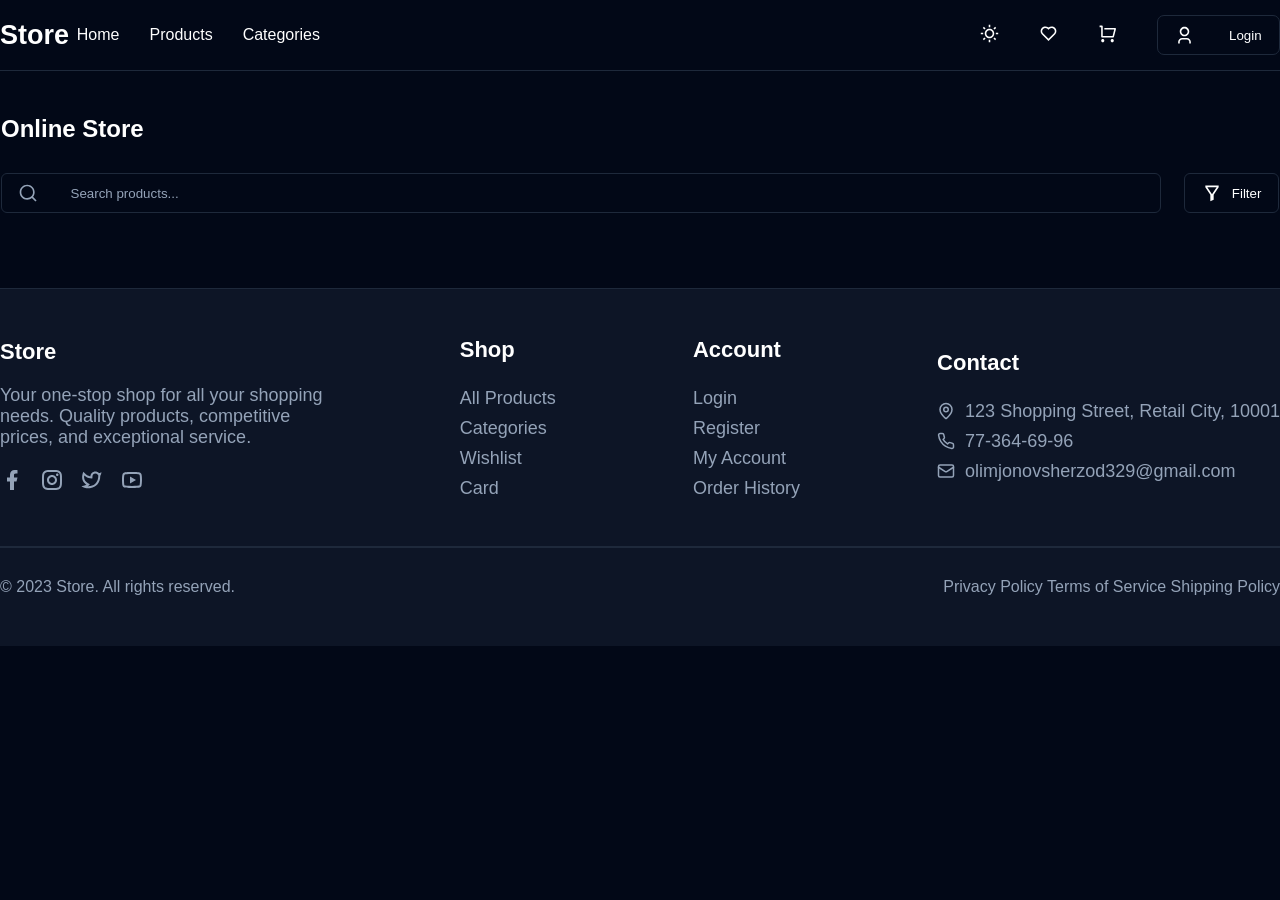
==== index.html @ c2e026a3 "link ulandi" ====
<!DOCTYPE html>
<html lang="en">

<head>
    <meta charset="UTF-8">
    <meta name="viewport" content="width=device-width, initial-scale=1.0">
    <title>Ecommerce Store</title>
    <link rel="stylesheet" href="./css/style.css">
</head>

<body>
    <nav class="navbar container">
        <div class="nav container">
            <div class="left-nav">
                <a href="./index.html" class="nav-logo">Store</a>

                <ul class="nav-menu">
                    <li class="nav-item"><a href="./index.html" class="nav-link">Home</a></li>
                    <li class="nav-item"><a href="./index.html" class="nav-link">Products</a></li>
                    <li class="nav-item"><a href="" class="nav-link">Categories</a></li>
                </ul>
            </div>

            <div class="right-nav">
                <button class="sun-btn"><svg xmlns="http://www.w3.org/2000/svg" width="19" height="19"
                        viewBox="0 0 24 24" fill="#fff">
                        <path
                            d="M12 18C8.68629 18 6 15.3137 6 12C6 8.68629 8.68629 6 12 6C15.3137 6 18 8.68629 18 12C18 15.3137 15.3137 18 12 18ZM12 16C14.2091 16 16 14.2091 16 12C16 9.79086 14.2091 8 12 8C9.79086 8 8 9.79086 8 12C8 14.2091 9.79086 16 12 16ZM11 1H13V4H11V1ZM11 20H13V23H11V20ZM3.51472 4.92893L4.92893 3.51472L7.05025 5.63604L5.63604 7.05025L3.51472 4.92893ZM16.9497 18.364L18.364 16.9497L20.4853 19.0711L19.0711 20.4853L16.9497 18.364ZM19.0711 3.51472L20.4853 4.92893L18.364 7.05025L16.9497 5.63604L19.0711 3.51472ZM5.63604 16.9497L7.05025 18.364L4.92893 20.4853L3.51472 19.0711L5.63604 16.9497ZM23 11V13H20V11H23ZM4 11V13H1V11H4Z">
                        </path>
                    </svg>
                </button>

                <button class="like-btn"><svg xmlns="http://www.w3.org/2000/svg" width="19" height="19"
                        viewBox="0 0 24 24" fill="#fff">
                        <path
                            d="M12.001 4.52853C14.35 2.42 17.98 2.49 20.2426 4.75736C22.5053 7.02472 22.583 10.637 20.4786 12.993L11.9999 21.485L3.52138 12.993C1.41705 10.637 1.49571 7.01901 3.75736 4.75736C6.02157 2.49315 9.64519 2.41687 12.001 4.52853ZM18.827 6.1701C17.3279 4.66794 14.9076 4.60701 13.337 6.01687L12.0019 7.21524L10.6661 6.01781C9.09098 4.60597 6.67506 4.66808 5.17157 6.17157C3.68183 7.66131 3.60704 10.0473 4.97993 11.6232L11.9999 18.6543L19.0201 11.6232C20.3935 10.0467 20.319 7.66525 18.827 6.1701Z">
                        </path>
                    </svg>
                </button>

                <button class="shopping-btn"><svg xmlns="http://www.w3.org/2000/svg" width="19" height="19"
                        viewBox="0 0 24 24" fill="#fff">
                        <path
                            d="M4.00488 16V4H2.00488V2H5.00488C5.55717 2 6.00488 2.44772 6.00488 3V15H18.4433L20.4433 7H8.00488V5H21.7241C22.2764 5 22.7241 5.44772 22.7241 6C22.7241 6.08176 22.7141 6.16322 22.6942 6.24254L20.1942 16.2425C20.083 16.6877 19.683 17 19.2241 17H5.00488C4.4526 17 4.00488 16.5523 4.00488 16ZM6.00488 23C4.90031 23 4.00488 22.1046 4.00488 21C4.00488 19.8954 4.90031 19 6.00488 19C7.10945 19 8.00488 19.8954 8.00488 21C8.00488 22.1046 7.10945 23 6.00488 23ZM18.0049 23C16.9003 23 16.0049 22.1046 16.0049 21C16.0049 19.8954 16.9003 19 18.0049 19C19.1095 19 20.0049 19.8954 20.0049 21C20.0049 22.1046 19.1095 23 18.0049 23Z">
                        </path>
                    </svg>
                </button>

                <button class="login-btn"><svg xmlns="http://www.w3.org/2000/svg" width="19" viewBox="0 0 24 24"
                        fill="#fff">
                        <path
                            d="M20 22H18V20C18 18.3431 16.6569 17 15 17H9C7.34315 17 6 18.3431 6 20V22H4V20C4 17.2386 6.23858 15 9 15H15C17.7614 15 20 17.2386 20 20V22ZM12 13C8.68629 13 6 10.3137 6 7C6 3.68629 8.68629 1 12 1C15.3137 1 18 3.68629 18 7C18 10.3137 15.3137 13 12 13ZM12 11C14.2091 11 16 9.20914 16 7C16 4.79086 14.2091 3 12 3C9.79086 3 8 4.79086 8 7C8 9.20914 9.79086 11 12 11Z">
                        </path>
                    </svg>
                    <p class="login-p">Login</p>
                </button>

            </div>

        </div>

    </nav>
    <hr class="chiziq">

    <section class="hero-section container">

        <h1>Online Store</h1>

        <div class="search-div">

            <div class="search-box container">
                <input type="text" placeholder="     Search products..." />

                <svg xmlns="http://www.w3.org/2000/svg" width="20" height="20" viewBox="0 0 24 24" fill="currentColor">
                    <path
                        d="M18.031 16.6168L22.3137 20.8995L20.8995 22.3137L16.6168 18.031C15.0769 19.263 13.124 20 11 20C6.032 20 2 15.968 2 11C2 6.032 6.032 2 11 2C15.968 2 20 6.032 20 11C20 13.124 19.263 15.0769 18.031 16.6168ZM16.0247 15.8748C17.2475 14.6146 18 12.8956 18 11C18 7.1325 14.8675 4 11 4C7.1325 4 4 7.1325 4 11C4 14.8675 7.1325 18 11 18C12.8956 18 14.6146 17.2475 15.8748 16.0247L16.0247 15.8748Z">
                    </path>
                </svg>
            </div>


            <button class="filter-btn">
                <svg xmlns="http://www.w3.org/2000/svg" viewBox="0 0 24 24" fill="currentColor" height="20">
                    <path d="M14 14V20L10 22V14L4 5V3H20V5L14 14ZM6.4037 5L12 13.3944L17.5963 5H6.4037Z"></path>
                </svg>

                <span>Filter</span>
            </button>

        </div>

        <div class="product-card container">

        </div>

    </section>
    <footer class="footer">
        <div class="footer-card container">
            <div class="card1">
                <strong class="st">Store</strong>
                <p>Your one-stop shop for all your shopping <br> needs. Quality products, competitive <br> prices, and
                    exceptional
                    service.</p>
                <div class="insta">
                    <a href="https://www.facebook.com/?locale=ru_RU" target="_blank">
                        <svg xmlns="http://www.w3.org/2000/svg" width="24px" viewBox="0 0 24 24" fill="#94A3B8">
                            <path
                                d="M14 13.5H16.5L17.5 9.5H14V7.5C14 6.47062 14 5.5 16 5.5H17.5V2.1401C17.1743 2.09685 15.943 2 14.6429 2C11.9284 2 10 3.65686 10 6.69971V9.5H7V13.5H10V22H14V13.5Z">
                            </path>
                        </svg>
                    </a>
                    <a href="https://www.instagram.com/" target="_blank">
                        <svg xmlns="http://www.w3.org/2000/svg" viewBox="0 0 24 24" width="24px" fill="#94A3B8">
                            <path
                                d="M12.001 9C10.3436 9 9.00098 10.3431 9.00098 12C9.00098 13.6573 10.3441 15 12.001 15C13.6583 15 15.001 13.6569 15.001 12C15.001 10.3427 13.6579 9 12.001 9ZM12.001 7C14.7614 7 17.001 9.2371 17.001 12C17.001 14.7605 14.7639 17 12.001 17C9.24051 17 7.00098 14.7629 7.00098 12C7.00098 9.23953 9.23808 7 12.001 7ZM18.501 6.74915C18.501 7.43926 17.9402 7.99917 17.251 7.99917C16.5609 7.99917 16.001 7.4384 16.001 6.74915C16.001 6.0599 16.5617 5.5 17.251 5.5C17.9393 5.49913 18.501 6.0599 18.501 6.74915ZM12.001 4C9.5265 4 9.12318 4.00655 7.97227 4.0578C7.18815 4.09461 6.66253 4.20007 6.17416 4.38967C5.74016 4.55799 5.42709 4.75898 5.09352 5.09255C4.75867 5.4274 4.55804 5.73963 4.3904 6.17383C4.20036 6.66332 4.09493 7.18811 4.05878 7.97115C4.00703 9.0752 4.00098 9.46105 4.00098 12C4.00098 14.4745 4.00753 14.8778 4.05877 16.0286C4.0956 16.8124 4.2012 17.3388 4.39034 17.826C4.5591 18.2606 4.7605 18.5744 5.09246 18.9064C5.42863 19.2421 5.74179 19.4434 6.17187 19.6094C6.66619 19.8005 7.19148 19.9061 7.97212 19.9422C9.07618 19.9939 9.46203 20 12.001 20C14.4755 20 14.8788 19.9934 16.0296 19.9422C16.8117 19.9055 17.3385 19.7996 17.827 19.6106C18.2604 19.4423 18.5752 19.2402 18.9074 18.9085C19.2436 18.5718 19.4445 18.2594 19.6107 17.8283C19.8013 17.3358 19.9071 16.8098 19.9432 16.0289C19.9949 14.9248 20.001 14.5389 20.001 12C20.001 9.52552 19.9944 9.12221 19.9432 7.97137C19.9064 7.18906 19.8005 6.66149 19.6113 6.17318C19.4434 5.74038 19.2417 5.42635 18.9084 5.09255C18.573 4.75715 18.2616 4.55693 17.8271 4.38942C17.338 4.19954 16.8124 4.09396 16.0298 4.05781C14.9258 4.00605 14.5399 4 12.001 4ZM12.001 2C14.7176 2 15.0568 2.01 16.1235 2.06C17.1876 2.10917 17.9135 2.2775 18.551 2.525C19.2101 2.77917 19.7668 3.1225 20.3226 3.67833C20.8776 4.23417 21.221 4.7925 21.476 5.45C21.7226 6.08667 21.891 6.81333 21.941 7.8775C21.9885 8.94417 22.001 9.28333 22.001 12C22.001 14.7167 21.991 15.0558 21.941 16.1225C21.8918 17.1867 21.7226 17.9125 21.476 18.55C21.2218 19.2092 20.8776 19.7658 20.3226 20.3217C19.7668 20.8767 19.2076 21.22 18.551 21.475C17.9135 21.7217 17.1876 21.89 16.1235 21.94C15.0568 21.9875 14.7176 22 12.001 22C9.28431 22 8.94514 21.99 7.87848 21.94C6.81431 21.8908 6.08931 21.7217 5.45098 21.475C4.79264 21.2208 4.23514 20.8767 3.67931 20.3217C3.12348 19.7658 2.78098 19.2067 2.52598 18.55C2.27848 17.9125 2.11098 17.1867 2.06098 16.1225C2.01348 15.0558 2.00098 14.7167 2.00098 12C2.00098 9.28333 2.01098 8.94417 2.06098 7.8775C2.11014 6.8125 2.27848 6.0875 2.52598 5.45C2.78014 4.79167 3.12348 4.23417 3.67931 3.67833C4.23514 3.1225 4.79348 2.78 5.45098 2.525C6.08848 2.2775 6.81348 2.11 7.87848 2.06C8.94514 2.0125 9.28431 2 12.001 2Z">
                            </path>
                        </svg>
                    </a>
                   <a href="https://x.com/?lang=ru" target="_blank">
                     <svg xmlns="http://www.w3.org/2000/svg" viewBox="0 0 24 24" width="24px" fill="#94A3B8">
                        <path
                            d="M15.3499 5.55005C13.7681 5.55005 12.4786 6.81809 12.4504 8.39658L12.4223 9.97162C12.4164 10.3029 12.143 10.5667 11.8117 10.5608C11.7881 10.5604 11.7646 10.5586 11.7413 10.5554L10.1805 10.3426C8.12699 10.0625 6.15883 9.11736 4.27072 7.54411C3.67275 10.8538 4.84 13.1472 7.65342 14.916L9.40041 16.0142C9.68095 16.1906 9.7654 16.561 9.58903 16.8415C9.54861 16.9058 9.49636 16.9619 9.43504 17.0067L7.84338 18.1696C8.78973 18.229 9.68938 18.1875 10.435 18.0387C15.1526 17.0973 18.2897 13.547 18.2897 7.69109C18.2897 7.213 17.2774 5.55005 15.3499 5.55005ZM10.4507 8.3609C10.4983 5.69584 12.6735 3.55005 15.3499 3.55005C16.7132 3.55005 17.9465 4.10683 18.8348 5.0054C19.5462 5.00005 20.1514 5.17991 21.5035 4.35967C21.1693 6.00005 21.0034 6.71201 20.2897 7.69109C20.2897 15.3326 15.5926 19.0489 10.8264 20C7.5587 20.6522 2.80646 19.5815 1.44531 18.1587C2.13874 18.1054 4.95928 17.802 6.58895 16.6092C5.20994 15.6987 -0.278631 12.4681 3.32772 3.78642C5.02119 5.76307 6.73797 7.10855 8.47807 7.82286C9.63548 8.29798 9.91978 8.2885 10.4507 8.3609Z">
                        </path>
                    </svg>
                   </a>
                   
                    <a href="https://www.youtube.com/" target="_blank">
                         <svg xmlns="http://www.w3.org/2000/svg" viewBox="0 0 24 24" width="24px" fill="#94A3B8">
                        <path
                            d="M19.6069 6.99482C19.5307 6.69695 19.3152 6.47221 19.0684 6.40288C18.6299 6.28062 16.501 6 12.001 6C7.50098 6 5.37252 6.28073 4.93225 6.40323C4.68776 6.47123 4.4723 6.69593 4.3951 6.99482C4.2863 7.41923 4.00098 9.19595 4.00098 12C4.00098 14.804 4.2863 16.5808 4.3954 17.0064C4.47126 17.3031 4.68676 17.5278 4.93251 17.5968C5.37252 17.7193 7.50098 18 12.001 18C16.501 18 18.6299 17.7194 19.0697 17.5968C19.3142 17.5288 19.5297 17.3041 19.6069 17.0052C19.7157 16.5808 20.001 14.8 20.001 12C20.001 9.2 19.7157 7.41923 19.6069 6.99482ZM21.5442 6.49818C22.001 8.28 22.001 12 22.001 12C22.001 12 22.001 15.72 21.5442 17.5018C21.2897 18.4873 20.547 19.2618 19.6056 19.5236C17.8971 20 12.001 20 12.001 20C12.001 20 6.10837 20 4.39637 19.5236C3.45146 19.2582 2.70879 18.4836 2.45774 17.5018C2.00098 15.72 2.00098 12 2.00098 12C2.00098 12 2.00098 8.28 2.45774 6.49818C2.71227 5.51273 3.45495 4.73818 4.39637 4.47636C6.10837 4 12.001 4 12.001 4C12.001 4 17.8971 4 19.6056 4.47636C20.5505 4.74182 21.2932 5.51636 21.5442 6.49818ZM10.001 15.5V8.5L16.001 12L10.001 15.5Z">
                        </path>
                    </svg>
                    </a>
                </div>

            </div>
            <div class="card2">
                <strong class="st">Shop</strong>
                <p class="p">All Products</p>
                <p>Categories</p>
                <p>Wishlist</p>
                <p>Card</p>

            </div>
            <div class="card3">
                <strong class="st">Account</strong>
                <p class="p">Login</p>
                <p>Register</p>
                <p>My Account</p>
                <p>Order History</p>
            </div>
            <div class="card4">
                <strong class="st">Contact</strong>
                <p class="p"><svg xmlns="http://www.w3.org/2000/svg" width="18" height="18" viewBox="0 0 24 24" fill="none"
                        stroke="currentColor" stroke-width="2" stroke-linecap="round" stroke-linejoin="round"
                        class="lucide lucide-map-pin text-muted-foreground mt-0.5">
                        <path
                            d="M20 10c0 4.993-5.539 10.193-7.399 11.799a1 1 0 0 1-1.202 0C9.539 20.193 4 14.993 4 10a8 8 0 0 1 16 0">
                        </path>
                        <circle cx="12" cy="10" r="3"></circle>
                    </svg> 123 Shopping Street, Retail City, 10001</p>
                <p><svg xmlns="http://www.w3.org/2000/svg" width="18" height="18" viewBox="0 0 24 24" fill="none"
                        stroke="currentColor" stroke-width="2" stroke-linecap="round" stroke-linejoin="round"
                        class="lucide lucide-phone text-muted-foreground">
                        <path
                            d="M22 16.92v3a2 2 0 0 1-2.18 2 19.79 19.79 0 0 1-8.63-3.07 19.5 19.5 0 0 1-6-6 19.79 19.79 0 0 1-3.07-8.67A2 2 0 0 1 4.11 2h3a2 2 0 0 1 2 1.72 12.84 12.84 0 0 0 .7 2.81 2 2 0 0 1-.45 2.11L8.09 9.91a16 16 0 0 0 6 6l1.27-1.27a2 2 0 0 1 2.11-.45 12.84 12.84 0 0 0 2.81.7A2 2 0 0 1 22 16.92z">
                        </path>
                    </svg> 77-364-69-96</p>
                <p><svg xmlns="http://www.w3.org/2000/svg" width="18" height="18" viewBox="0 0 24 24" fill="none"
                        stroke="currentColor" stroke-width="2" stroke-linecap="round" stroke-linejoin="round"
                        class="lucide lucide-mail text-muted-foreground">
                        <rect width="20" height="16" x="2" y="4" rx="2"></rect>
                        <path d="m22 7-8.97 5.7a1.94 1.94 0 0 1-2.06 0L2 7"></path>
                    </svg>olimjonovsherzod329@gmail.com</p>
            </div>
        </div>
        <hr class="hr container">
        <div class="bottom container">
            <p>© 2023 Store. All rights reserved.</p>
            <p>Privacy Policy Terms of Service Shipping Policy</p>
        </div>
    </footer>




    <script type="module" src="./js/script.js"></script>


</body>

</html>
---- css/style.css ----
* {
  margin: 0;
  padding: 0;
  box-sizing: border-box;
  font-family: "Trebuchet MS", "Lucida Sans Unicode", "Lucida Grande", "Lucida Sans", Arial, sans-serif;
}

body {
  background-color: #020817;
}
body .container {
  max-width: 1400px;
  width: 100%;
  margin: 0 auto;
}
body .navbar {
  width: 100%;
  height: 70px;
}
body .navbar .nav {
  position: fixed;
  width: 100%;
  height: 70px;
  display: flex;
  align-items: center;
  justify-content: space-between;
  background-color: #020817;
  z-index: 2;
}
body .navbar .nav .left-nav {
  width: 25%;
  display: flex;
  align-items: center;
  justify-content: space-between;
}
body .navbar .nav .left-nav .nav-logo {
  font-size: 27px;
  text-decoration: none;
  color: #fff;
  font-weight: 600;
}
body .navbar .nav .left-nav .nav-menu {
  display: flex;
  align-items: center;
  justify-content: space-between;
  gap: 30px;
}
body .navbar .nav .left-nav .nav-menu .nav-item {
  display: flex;
  align-items: center;
  justify-content: space-between;
  list-style: none;
}
body .navbar .nav .left-nav .nav-menu .nav-item a {
  text-decoration: none;
  color: #fff;
  font-size: 16px;
}
body .navbar .nav .right-nav {
  width: 300px;
  display: flex;
  align-items: center;
  justify-content: space-between;
  gap: 40px;
}
body .navbar .nav .right-nav .sun-btn {
  background-color: #020817;
  border: none;
}
body .navbar .nav .right-nav .like-btn {
  background-color: #020817;
  border: none;
}
body .navbar .nav .right-nav .shopping-btn {
  background-color: #020817;
  border: none;
}
body .navbar .nav .right-nav .login-btn {
  width: 200px;
  background-color: #020817;
  border: none;
  color: #fff;
  display: flex;
  align-items: center;
  justify-content: space-around;
  border: 1px solid #1E293B;
  height: 40px;
  border-radius: 7px;
}
body .chiziq {
  position: fixed;
  top: 70px;
  width: 100%;
  border: none;
  height: 1px;
  background-color: #1E293B;
}
body .hero-section {
  padding: 15px 1px;
}
body .hero-section h1 {
  color: #fff;
  padding: 30px 0px;
}
body .hero-section .search-div {
  width: 100%;
  display: flex;
  align-items: center;
  justify-content: space-between;
}
body .hero-section .search-div .search-box {
  position: relative;
  width: 100%;
  height: 40px;
}
body .hero-section .search-div .search-box input {
  width: 98%;
  box-sizing: border-box;
  height: 100%;
  display: flex;
  align-items: center;
  background-color: #020817;
  border: 1px solid #1E293B;
  border-radius: 6px;
  color: #94A3B8;
  padding: 0px 50px;
}
body .hero-section .search-div .search-box input::placeholder {
  color: #94A3B8;
}
body .hero-section .search-div .search-box svg {
  position: absolute;
  margin-top: -30px;
  top: 40px;
  left: 17px;
  color: #94A3B8;
}
body .hero-section .search-div .filter-btn {
  display: flex;
  align-items: center;
  justify-content: center;
  width: 8%;
  height: 40px;
  background-color: #020817;
  border: 1px solid #1E293B;
  border-radius: 6px;
  color: #fff;
  gap: 10px;
}
body .hero-section .product-card {
  padding: 30px 0px;
  width: 100%;
  display: grid;
  grid-template-columns: 1fr 1fr 1fr 1fr;
  gap: 30px;
}
body .hero-section .product-card .cards {
  width: 100%;
  max-width: 324px;
  height: 520px;
  box-sizing: border-box;
  background: #020817;
  border: 1px solid #263449;
  border-radius: 9px;
  color: #fff;
  font-family: Arial, sans-serif;
}
body .hero-section .product-card .cards .card-img {
  width: 100%;
  height: 323px;
  position: relative;
  overflow: hidden;
}
body .hero-section .product-card .cards .card-img img {
  width: 100%;
  height: 100%;
  object-fit: cover;
  display: block;
}
body .hero-section .product-card .cards .card-img .like-btn {
  position: absolute;
  top: 8px;
  right: 8px;
  width: 40px;
  height: 40px;
  display: flex;
  align-items: center;
  justify-content: center;
  background: rgba(2, 8, 23, 0.7921568627);
  color: #fff;
  border: none;
  border-radius: 7px;
  cursor: pointer;
}
body .hero-section .product-card .cards .card-img .like-btn i {
  font-size: 19px;
}
body .hero-section .product-card .cards .card-content {
  padding: 17px;
}
body .hero-section .product-card .cards .card-content p {
  margin: 0;
}
body .hero-section .product-card .cards .card-content .title {
  font-size: 16px;
  font-weight: 600;
  white-space: nowrap;
  overflow: hidden;
  text-overflow: ellipsis;
  margin-bottom: 6px;
}
body .hero-section .product-card .cards .card-content .description {
  color: #94a3b8;
  font-size: 14px;
  line-height: 21px;
  display: -webkit-box;
  -webkit-line-clamp: 2;
  -webkit-box-orient: vertical;
  overflow: hidden;
  margin-bottom: 10px;
}
body .hero-section .product-card .cards .card-content .price {
  font-size: 16px;
  font-weight: 700;
  margin-bottom: 17px;
}
body .hero-section .product-card .cards .card-content .cart-btn {
  width: 100%;
  padding: 12px;
  background: #3b82f6;
  color: #000;
  font-size: 14px;
  border: none;
  border-radius: 6px;
  cursor: pointer;
}
body .footer {
  padding: 50px 0px;
  background-color: #0D1526;
  border-top: 1px solid #1E293B;
}
body .footer .footer-card {
  display: flex;
  align-items: center;
  justify-content: space-between;
}
body .footer .footer-card .card1 .st {
  font-size: 22px;
  color: #fff;
}
body .footer .footer-card .card1 p {
  color: #94A3B8;
  font-size: 18px;
  padding: 20px 0px;
}
body .footer .footer-card .card1 .insta {
  width: 160px;
  display: grid;
  grid-template-columns: 1fr 1fr 1fr 1fr;
  margin-bottom: 50px;
}
body .footer .footer-card .card2 {
  margin-top: -45px;
}
body .footer .footer-card .card2 .st {
  color: #fff;
  font-size: 22px;
}
body .footer .footer-card .card2 .p {
  padding-top: 20px;
}
body .footer .footer-card .card2 p {
  color: #94A3B8;
  font-size: 18px;
  line-height: 30px;
}
body .footer .footer-card .card3 {
  margin-top: -45px;
}
body .footer .footer-card .card3 .st {
  color: #fff;
  font-size: 22px;
}
body .footer .footer-card .card3 .p {
  padding-top: 20px;
}
body .footer .footer-card .card3 p {
  color: #94A3B8;
  font-size: 18px;
  line-height: 30px;
}
body .footer .footer-card .card4 {
  margin-top: -50px;
}
body .footer .footer-card .card4 .st {
  color: #fff;
  font-size: 22px;
}
body .footer .footer-card .card4 .p {
  padding-top: 20px;
}
body .footer .footer-card .card4 p {
  color: #94A3B8;
  font-size: 18px;
  line-height: 30px;
  display: flex;
  align-items: center;
  gap: 10px;
}
body .footer hr {
  width: 100%;
  border: 1px solid #1E293B;
}
body .footer .bottom {
  display: flex;
  align-items: center;
  justify-content: space-between;
  margin-top: 30px;
}
body .footer .bottom p {
  color: #94A3B8;
}

/*# sourceMappingURL=style.css.map */
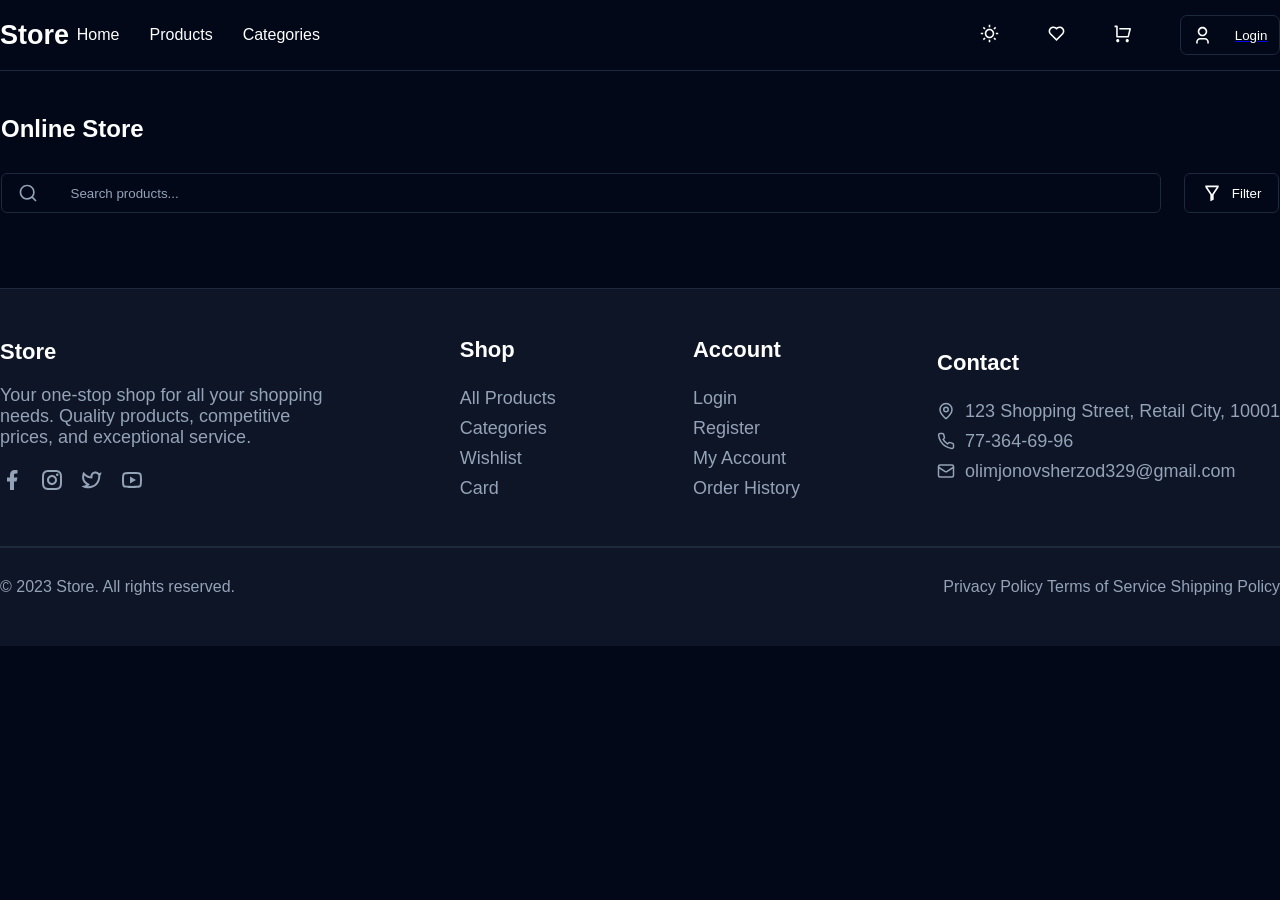
==== commit 0c58a10a: "started login page" ====
--- a/index.html
+++ b/index.html
@@ -46,14 +46,16 @@
                     </svg>
                 </button>
 
-                <button class="login-btn"><svg xmlns="http://www.w3.org/2000/svg" width="19" viewBox="0 0 24 24"
-                        fill="#fff">
-                        <path
-                            d="M20 22H18V20C18 18.3431 16.6569 17 15 17H9C7.34315 17 6 18.3431 6 20V22H4V20C4 17.2386 6.23858 15 9 15H15C17.7614 15 20 17.2386 20 20V22ZM12 13C8.68629 13 6 10.3137 6 7C6 3.68629 8.68629 1 12 1C15.3137 1 18 3.68629 18 7C18 10.3137 15.3137 13 12 13ZM12 11C14.2091 11 16 9.20914 16 7C16 4.79086 14.2091 3 12 3C9.79086 3 8 4.79086 8 7C8 9.20914 9.79086 11 12 11Z">
-                        </path>
-                    </svg>
-                    <p class="login-p">Login</p>
-                </button>
+                <a href="../pages/login.html">
+                    <button class="login-btn"><svg xmlns="http://www.w3.org/2000/svg" width="19" viewBox="0 0 24 24"
+                            fill="#fff">
+                            <path
+                                d="M20 22H18V20C18 18.3431 16.6569 17 15 17H9C7.34315 17 6 18.3431 6 20V22H4V20C4 17.2386 6.23858 15 9 15H15C17.7614 15 20 17.2386 20 20V22ZM12 13C8.68629 13 6 10.3137 6 7C6 3.68629 8.68629 1 12 1C15.3137 1 18 3.68629 18 7C18 10.3137 15.3137 13 12 13ZM12 11C14.2091 11 16 9.20914 16 7C16 4.79086 14.2091 3 12 3C9.79086 3 8 4.79086 8 7C8 9.20914 9.79086 11 12 11Z">
+                            </path>
+                        </svg>
+                        <p class="login-p">Login</p>
+                    </button>
+                </a>
 
             </div>
 
@@ -116,20 +118,20 @@
                             </path>
                         </svg>
                     </a>
-                   <a href="https://x.com/?lang=ru" target="_blank">
-                     <svg xmlns="http://www.w3.org/2000/svg" viewBox="0 0 24 24" width="24px" fill="#94A3B8">
-                        <path
-                            d="M15.3499 5.55005C13.7681 5.55005 12.4786 6.81809 12.4504 8.39658L12.4223 9.97162C12.4164 10.3029 12.143 10.5667 11.8117 10.5608C11.7881 10.5604 11.7646 10.5586 11.7413 10.5554L10.1805 10.3426C8.12699 10.0625 6.15883 9.11736 4.27072 7.54411C3.67275 10.8538 4.84 13.1472 7.65342 14.916L9.40041 16.0142C9.68095 16.1906 9.7654 16.561 9.58903 16.8415C9.54861 16.9058 9.49636 16.9619 9.43504 17.0067L7.84338 18.1696C8.78973 18.229 9.68938 18.1875 10.435 18.0387C15.1526 17.0973 18.2897 13.547 18.2897 7.69109C18.2897 7.213 17.2774 5.55005 15.3499 5.55005ZM10.4507 8.3609C10.4983 5.69584 12.6735 3.55005 15.3499 3.55005C16.7132 3.55005 17.9465 4.10683 18.8348 5.0054C19.5462 5.00005 20.1514 5.17991 21.5035 4.35967C21.1693 6.00005 21.0034 6.71201 20.2897 7.69109C20.2897 15.3326 15.5926 19.0489 10.8264 20C7.5587 20.6522 2.80646 19.5815 1.44531 18.1587C2.13874 18.1054 4.95928 17.802 6.58895 16.6092C5.20994 15.6987 -0.278631 12.4681 3.32772 3.78642C5.02119 5.76307 6.73797 7.10855 8.47807 7.82286C9.63548 8.29798 9.91978 8.2885 10.4507 8.3609Z">
-                        </path>
-                    </svg>
-                   </a>
-                   
+                    <a href="https://x.com/?lang=ru" target="_blank">
+                        <svg xmlns="http://www.w3.org/2000/svg" viewBox="0 0 24 24" width="24px" fill="#94A3B8">
+                            <path
+                                d="M15.3499 5.55005C13.7681 5.55005 12.4786 6.81809 12.4504 8.39658L12.4223 9.97162C12.4164 10.3029 12.143 10.5667 11.8117 10.5608C11.7881 10.5604 11.7646 10.5586 11.7413 10.5554L10.1805 10.3426C8.12699 10.0625 6.15883 9.11736 4.27072 7.54411C3.67275 10.8538 4.84 13.1472 7.65342 14.916L9.40041 16.0142C9.68095 16.1906 9.7654 16.561 9.58903 16.8415C9.54861 16.9058 9.49636 16.9619 9.43504 17.0067L7.84338 18.1696C8.78973 18.229 9.68938 18.1875 10.435 18.0387C15.1526 17.0973 18.2897 13.547 18.2897 7.69109C18.2897 7.213 17.2774 5.55005 15.3499 5.55005ZM10.4507 8.3609C10.4983 5.69584 12.6735 3.55005 15.3499 3.55005C16.7132 3.55005 17.9465 4.10683 18.8348 5.0054C19.5462 5.00005 20.1514 5.17991 21.5035 4.35967C21.1693 6.00005 21.0034 6.71201 20.2897 7.69109C20.2897 15.3326 15.5926 19.0489 10.8264 20C7.5587 20.6522 2.80646 19.5815 1.44531 18.1587C2.13874 18.1054 4.95928 17.802 6.58895 16.6092C5.20994 15.6987 -0.278631 12.4681 3.32772 3.78642C5.02119 5.76307 6.73797 7.10855 8.47807 7.82286C9.63548 8.29798 9.91978 8.2885 10.4507 8.3609Z">
+                            </path>
+                        </svg>
+                    </a>
+
                     <a href="https://www.youtube.com/" target="_blank">
-                         <svg xmlns="http://www.w3.org/2000/svg" viewBox="0 0 24 24" width="24px" fill="#94A3B8">
-                        <path
-                            d="M19.6069 6.99482C19.5307 6.69695 19.3152 6.47221 19.0684 6.40288C18.6299 6.28062 16.501 6 12.001 6C7.50098 6 5.37252 6.28073 4.93225 6.40323C4.68776 6.47123 4.4723 6.69593 4.3951 6.99482C4.2863 7.41923 4.00098 9.19595 4.00098 12C4.00098 14.804 4.2863 16.5808 4.3954 17.0064C4.47126 17.3031 4.68676 17.5278 4.93251 17.5968C5.37252 17.7193 7.50098 18 12.001 18C16.501 18 18.6299 17.7194 19.0697 17.5968C19.3142 17.5288 19.5297 17.3041 19.6069 17.0052C19.7157 16.5808 20.001 14.8 20.001 12C20.001 9.2 19.7157 7.41923 19.6069 6.99482ZM21.5442 6.49818C22.001 8.28 22.001 12 22.001 12C22.001 12 22.001 15.72 21.5442 17.5018C21.2897 18.4873 20.547 19.2618 19.6056 19.5236C17.8971 20 12.001 20 12.001 20C12.001 20 6.10837 20 4.39637 19.5236C3.45146 19.2582 2.70879 18.4836 2.45774 17.5018C2.00098 15.72 2.00098 12 2.00098 12C2.00098 12 2.00098 8.28 2.45774 6.49818C2.71227 5.51273 3.45495 4.73818 4.39637 4.47636C6.10837 4 12.001 4 12.001 4C12.001 4 17.8971 4 19.6056 4.47636C20.5505 4.74182 21.2932 5.51636 21.5442 6.49818ZM10.001 15.5V8.5L16.001 12L10.001 15.5Z">
-                        </path>
-                    </svg>
+                        <svg xmlns="http://www.w3.org/2000/svg" viewBox="0 0 24 24" width="24px" fill="#94A3B8">
+                            <path
+                                d="M19.6069 6.99482C19.5307 6.69695 19.3152 6.47221 19.0684 6.40288C18.6299 6.28062 16.501 6 12.001 6C7.50098 6 5.37252 6.28073 4.93225 6.40323C4.68776 6.47123 4.4723 6.69593 4.3951 6.99482C4.2863 7.41923 4.00098 9.19595 4.00098 12C4.00098 14.804 4.2863 16.5808 4.3954 17.0064C4.47126 17.3031 4.68676 17.5278 4.93251 17.5968C5.37252 17.7193 7.50098 18 12.001 18C16.501 18 18.6299 17.7194 19.0697 17.5968C19.3142 17.5288 19.5297 17.3041 19.6069 17.0052C19.7157 16.5808 20.001 14.8 20.001 12C20.001 9.2 19.7157 7.41923 19.6069 6.99482ZM21.5442 6.49818C22.001 8.28 22.001 12 22.001 12C22.001 12 22.001 15.72 21.5442 17.5018C21.2897 18.4873 20.547 19.2618 19.6056 19.5236C17.8971 20 12.001 20 12.001 20C12.001 20 6.10837 20 4.39637 19.5236C3.45146 19.2582 2.70879 18.4836 2.45774 17.5018C2.00098 15.72 2.00098 12 2.00098 12C2.00098 12 2.00098 8.28 2.45774 6.49818C2.71227 5.51273 3.45495 4.73818 4.39637 4.47636C6.10837 4 12.001 4 12.001 4C12.001 4 17.8971 4 19.6056 4.47636C20.5505 4.74182 21.2932 5.51636 21.5442 6.49818ZM10.001 15.5V8.5L16.001 12L10.001 15.5Z">
+                            </path>
+                        </svg>
                     </a>
                 </div>
 
@@ -151,9 +153,9 @@
             </div>
             <div class="card4">
                 <strong class="st">Contact</strong>
-                <p class="p"><svg xmlns="http://www.w3.org/2000/svg" width="18" height="18" viewBox="0 0 24 24" fill="none"
-                        stroke="currentColor" stroke-width="2" stroke-linecap="round" stroke-linejoin="round"
-                        class="lucide lucide-map-pin text-muted-foreground mt-0.5">
+                <p class="p"><svg xmlns="http://www.w3.org/2000/svg" width="18" height="18" viewBox="0 0 24 24"
+                        fill="none" stroke="currentColor" stroke-width="2" stroke-linecap="round"
+                        stroke-linejoin="round" class="lucide lucide-map-pin text-muted-foreground mt-0.5">
                         <path
                             d="M20 10c0 4.993-5.539 10.193-7.399 11.799a1 1 0 0 1-1.202 0C9.539 20.193 4 14.993 4 10a8 8 0 0 1 16 0">
                         </path>
--- a/css/style.css
+++ b/css/style.css
@@ -66,17 +66,20 @@
 body .navbar .nav .right-nav .sun-btn {
   background-color: #020817;
   border: none;
+  cursor: pointer;
 }
 body .navbar .nav .right-nav .like-btn {
   background-color: #020817;
   border: none;
+  cursor: pointer;
 }
 body .navbar .nav .right-nav .shopping-btn {
   background-color: #020817;
   border: none;
+  cursor: pointer;
 }
 body .navbar .nav .right-nav .login-btn {
-  width: 200px;
+  width: 100px;
   background-color: #020817;
   border: none;
   color: #fff;
@@ -86,6 +89,7 @@
   border: 1px solid #1E293B;
   height: 40px;
   border-radius: 7px;
+  cursor: pointer;
 }
 body .chiziq {
   position: fixed;
@@ -146,6 +150,7 @@
   border-radius: 6px;
   color: #fff;
   gap: 10px;
+  cursor: pointer;
 }
 body .hero-section .product-card {
   padding: 30px 0px;
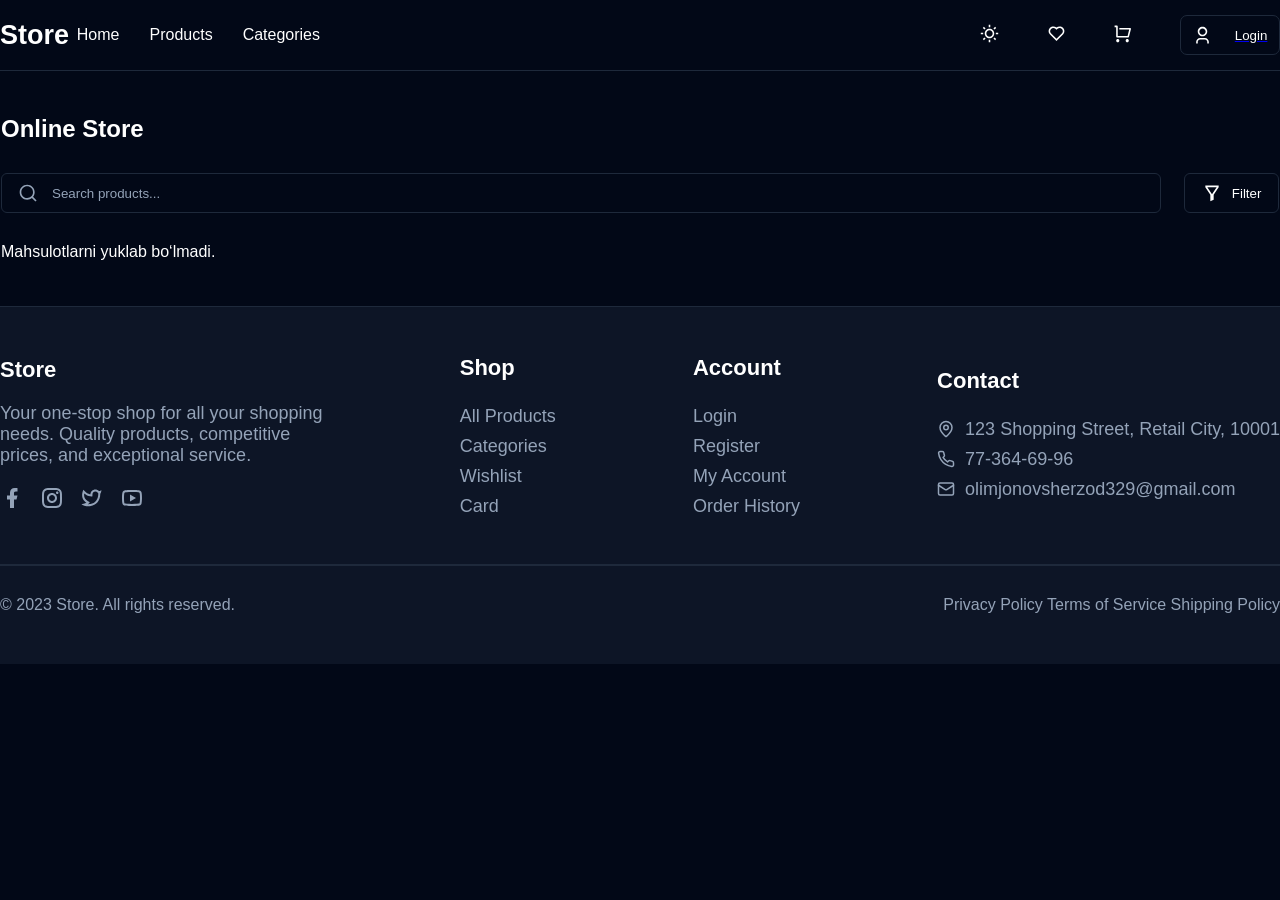
==== commit 7faf9d81: "change" ====
--- a/index.html
+++ b/index.html
@@ -30,7 +30,8 @@
                     </svg>
                 </button>
 
-                <button class="like-btn"><svg xmlns="http://www.w3.org/2000/svg" width="19" height="19"
+                <button class="like-btn">
+                    <svg xmlns="http://www.w3.org/2000/svg" width="19" height="19"
                         viewBox="0 0 24 24" fill="#fff">
                         <path
                             d="M12.001 4.52853C14.35 2.42 17.98 2.49 20.2426 4.75736C22.5053 7.02472 22.583 10.637 20.4786 12.993L11.9999 21.485L3.52138 12.993C1.41705 10.637 1.49571 7.01901 3.75736 4.75736C6.02157 2.49315 9.64519 2.41687 12.001 4.52853ZM18.827 6.1701C17.3279 4.66794 14.9076 4.60701 13.337 6.01687L12.0019 7.21524L10.6661 6.01781C9.09098 4.60597 6.67506 4.66808 5.17157 6.17157C3.68183 7.66131 3.60704 10.0473 4.97993 11.6232L11.9999 18.6543L19.0201 11.6232C20.3935 10.0467 20.319 7.66525 18.827 6.1701Z">
@@ -71,7 +72,7 @@
         <div class="search-div">
 
             <div class="search-box container">
-                <input type="text" placeholder="     Search products..." />
+                <input type="text" placeholder="Search products..." />
 
                 <svg xmlns="http://www.w3.org/2000/svg" width="20" height="20" viewBox="0 0 24 24" fill="currentColor">
                     <path
--- a/css/style.css
+++ b/css/style.css
@@ -175,12 +175,24 @@
   height: 323px;
   position: relative;
   overflow: hidden;
+  border-radius: 8px;
 }
 body .hero-section .product-card .cards .card-img img {
   width: 100%;
   height: 100%;
   object-fit: cover;
   display: block;
+  transition: filter 0.3s ease;
+}
+body .hero-section .product-card .cards .card-img::before {
+  content: "";
+  position: absolute;
+  inset: 0;
+  background: rgba(0, 0, 0, 0.5215686275);
+  opacity: 0;
+  transition: opacity 0.3s ease;
+  z-index: 1;
+  pointer-events: none;
 }
 body .hero-section .product-card .cards .card-img .like-btn {
   position: absolute;
@@ -192,13 +204,46 @@
   align-items: center;
   justify-content: center;
   background: rgba(2, 8, 23, 0.7921568627);
-  color: #fff;
+  border: 1px solid #fff;
   border: none;
   border-radius: 7px;
   cursor: pointer;
-}
-body .hero-section .product-card .cards .card-img .like-btn i {
-  font-size: 19px;
+  z-index: 3;
+}
+body .hero-section .product-card .cards .card-img .card-hover {
+  position: absolute;
+  top: 50%;
+  left: 50%;
+  display: flex;
+  gap: 8px;
+  opacity: 0;
+  visibility: hidden;
+  transform: translate(-50%, -40%);
+  transition: 0.3s ease;
+  z-index: 2;
+}
+body .hero-section .product-card .cards .card-img .card-hover button {
+  width: 40px;
+  height: 40px;
+  display: flex;
+  align-items: center;
+  justify-content: center;
+  background: #1e293b;
+  color: #fff;
+  border: none;
+  border-radius: 7px;
+  cursor: pointer;
+}
+body .hero-section .product-card .cards .card-img .card-hover button:hover {
+  background: #334155;
+}
+body .hero-section .product-card .cards .card-img:hover::before {
+  opacity: 1;
+}
+body .hero-section .product-card .cards .card-img:hover .card-hover {
+  opacity: 1;
+  visibility: visible;
+  transform: translate(-50%, -50%);
 }
 body .hero-section .product-card .cards .card-content {
   padding: 17px;
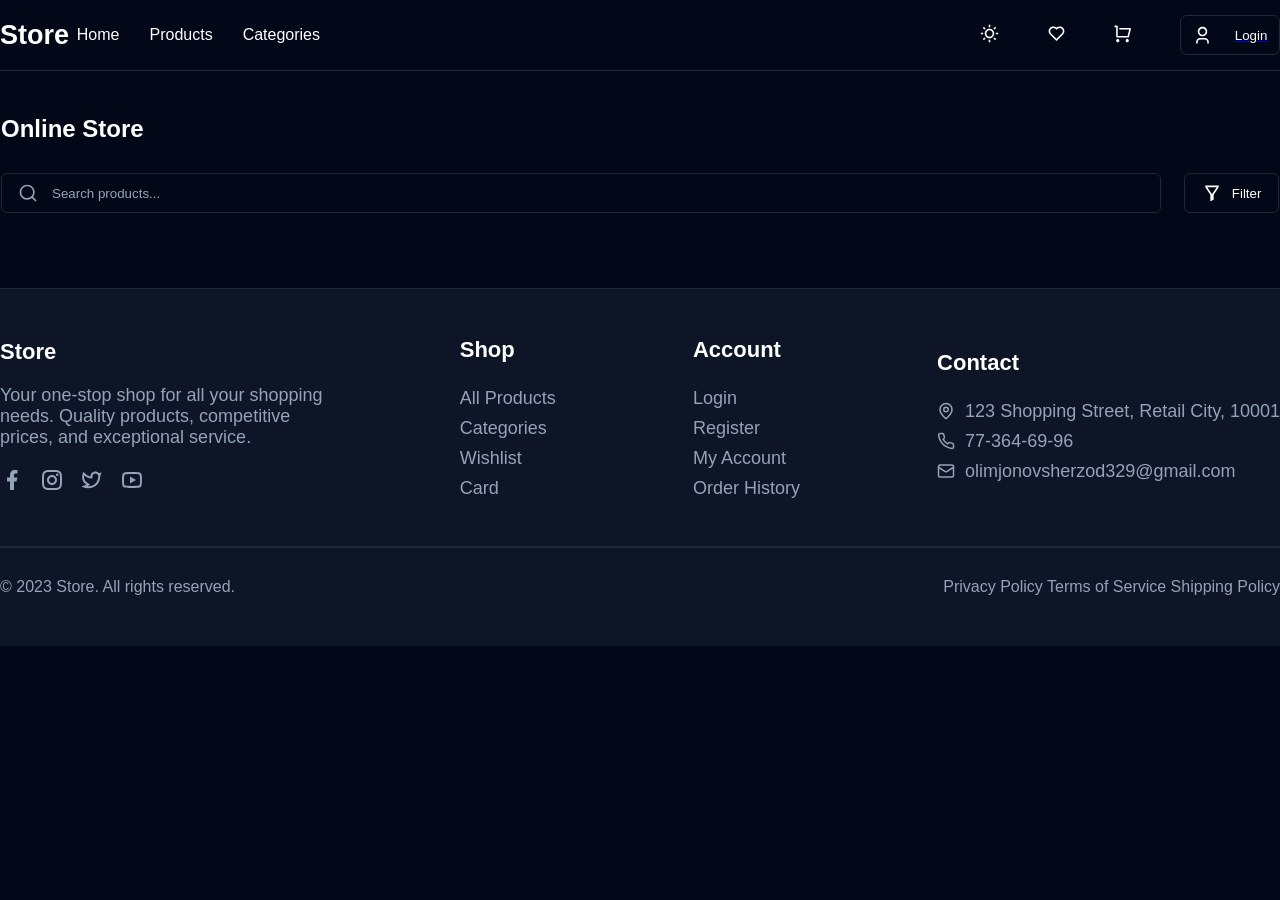
==== commit 65664e7e: "change" ====
--- a/index.html
+++ b/index.html
@@ -9,7 +9,7 @@
 </head>
 
 <body>
-    <nav class="navbar container">
+    <nav class="navbar container ">
         <div class="nav container">
             <div class="left-nav">
                 <a href="./index.html" class="nav-logo">Store</a>
@@ -31,8 +31,7 @@
                 </button>
 
                 <button class="like-btn">
-                    <svg xmlns="http://www.w3.org/2000/svg" width="19" height="19"
-                        viewBox="0 0 24 24" fill="#fff">
+                    <svg xmlns="http://www.w3.org/2000/svg" width="19" height="19" viewBox="0 0 24 24" fill="#fff">
                         <path
                             d="M12.001 4.52853C14.35 2.42 17.98 2.49 20.2426 4.75736C22.5053 7.02472 22.583 10.637 20.4786 12.993L11.9999 21.485L3.52138 12.993C1.41705 10.637 1.49571 7.01901 3.75736 4.75736C6.02157 2.49315 9.64519 2.41687 12.001 4.52853ZM18.827 6.1701C17.3279 4.66794 14.9076 4.60701 13.337 6.01687L12.0019 7.21524L10.6661 6.01781C9.09098 4.60597 6.67506 4.66808 5.17157 6.17157C3.68183 7.66131 3.60704 10.0473 4.97993 11.6232L11.9999 18.6543L19.0201 11.6232C20.3935 10.0467 20.319 7.66525 18.827 6.1701Z">
                         </path>
@@ -91,7 +90,7 @@
             </button>
 
         </div>
-
+        <div class="loading" id="loader"></div>
         <div class="product-card container">
 
         </div>
--- a/css/style.css
+++ b/css/style.css
@@ -204,7 +204,7 @@
   align-items: center;
   justify-content: center;
   background: rgba(2, 8, 23, 0.7921568627);
-  border: 1px solid #fff;
+  border: 1px solid rgba(255, 255, 255, 0.6666666667);
   border: none;
   border-radius: 7px;
   cursor: pointer;
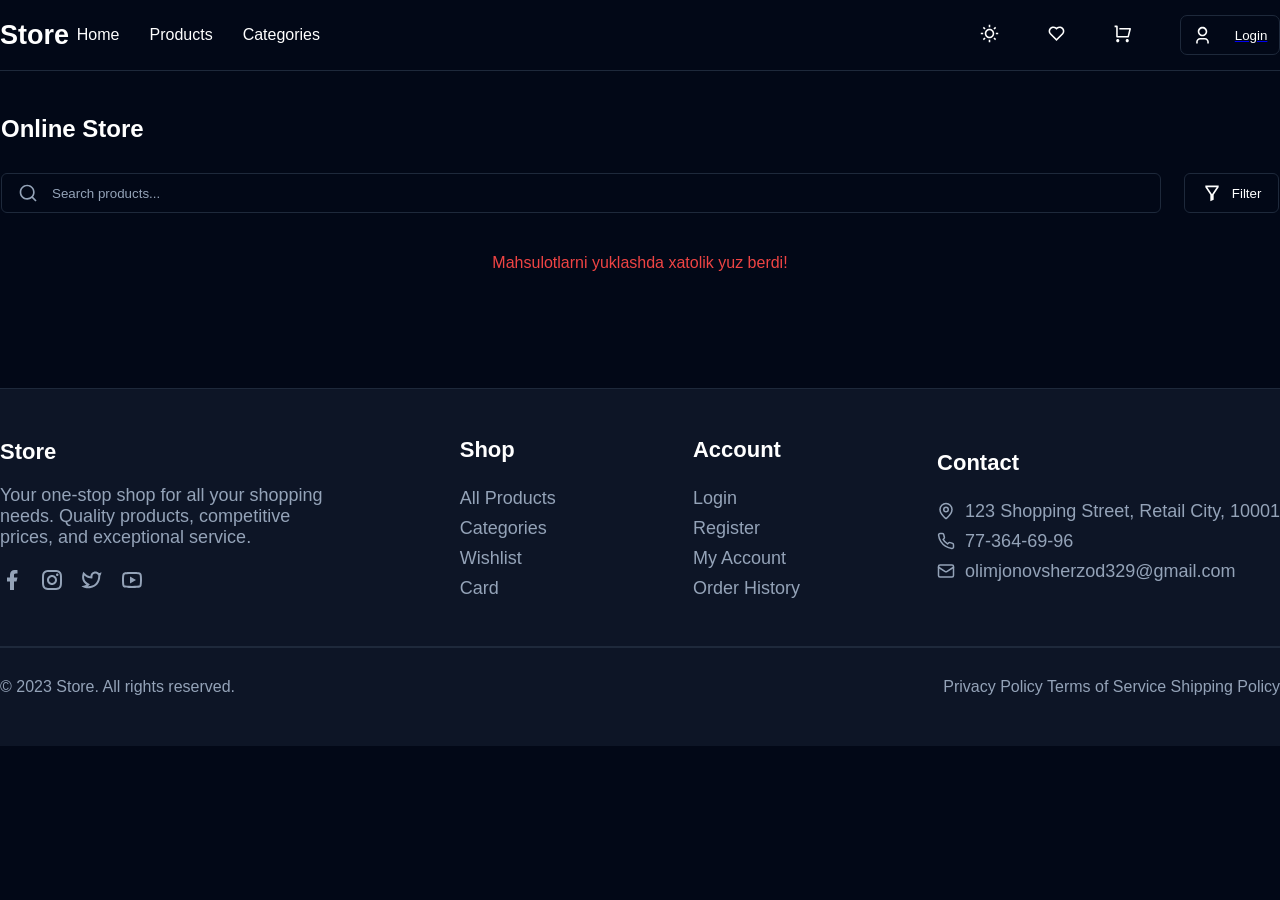
==== commit f8c95fcf: "finished loading" ====
--- a/index.html
+++ b/index.html
@@ -30,13 +30,17 @@
                     </svg>
                 </button>
 
-                <button class="like-btn">
-                    <svg xmlns="http://www.w3.org/2000/svg" width="19" height="19" viewBox="0 0 24 24" fill="#fff">
-                        <path
-                            d="M12.001 4.52853C14.35 2.42 17.98 2.49 20.2426 4.75736C22.5053 7.02472 22.583 10.637 20.4786 12.993L11.9999 21.485L3.52138 12.993C1.41705 10.637 1.49571 7.01901 3.75736 4.75736C6.02157 2.49315 9.64519 2.41687 12.001 4.52853ZM18.827 6.1701C17.3279 4.66794 14.9076 4.60701 13.337 6.01687L12.0019 7.21524L10.6661 6.01781C9.09098 4.60597 6.67506 4.66808 5.17157 6.17157C3.68183 7.66131 3.60704 10.0473 4.97993 11.6232L11.9999 18.6543L19.0201 11.6232C20.3935 10.0467 20.319 7.66525 18.827 6.1701Z">
-                        </path>
-                    </svg>
-                </button>
+                <a href="./pages/likePage.html">
+
+                    <button class="like-btn">
+                        <svg xmlns="http://www.w3.org/2000/svg" width="19" height="19" viewBox="0 0 24 24" fill="#fff">
+                            <path
+                                d="M12.001 4.52853C14.35 2.42 17.98 2.49 20.2426 4.75736C22.5053 7.02472 22.583 10.637 20.4786 12.993L11.9999 21.485L3.52138 12.993C1.41705 10.637 1.49571 7.01901 3.75736 4.75736C6.02157 2.49315 9.64519 2.41687 12.001 4.52853ZM18.827 6.1701C17.3279 4.66794 14.9076 4.60701 13.337 6.01687L12.0019 7.21524L10.6661 6.01781C9.09098 4.60597 6.67506 4.66808 5.17157 6.17157C3.68183 7.66131 3.60704 10.0473 4.97993 11.6232L11.9999 18.6543L19.0201 11.6232C20.3935 10.0467 20.319 7.66525 18.827 6.1701Z">
+                            </path>
+                        </svg>
+                    </button>
+
+                </a>
 
                 <button class="shopping-btn"><svg xmlns="http://www.w3.org/2000/svg" width="19" height="19"
                         viewBox="0 0 24 24" fill="#fff">
--- a/css/style.css
+++ b/css/style.css
@@ -208,7 +208,10 @@
   border: none;
   border-radius: 7px;
   cursor: pointer;
-  z-index: 3;
+  z-index: 1;
+}
+body .hero-section .product-card .cards .card-img .like-btn:hover {
+  background-color: rgba(70, 85, 125, 0.6039215686);
 }
 body .hero-section .product-card .cards .card-img .card-hover {
   position: absolute;
@@ -220,7 +223,7 @@
   visibility: hidden;
   transform: translate(-50%, -40%);
   transition: 0.3s ease;
-  z-index: 2;
+  z-index: 1;
 }
 body .hero-section .product-card .cards .card-img .card-hover button {
   width: 40px;
@@ -370,5 +373,25 @@
 body .footer .bottom p {
   color: #94A3B8;
 }
+body .loading {
+  width: 100%;
+  min-height: 100px;
+  display: flex;
+  align-items: center;
+  justify-content: center;
+}
+body .loading .spinner {
+  width: 45px;
+  height: 45px;
+  border: 4px solid #1E293B;
+  border-top-color: #3B82F6;
+  border-radius: 50%;
+  animation: spin 0.8s linear infinite;
+}
+@keyframes spin {
+  to {
+    transform: rotate(360deg);
+  }
+}
 
 /*# sourceMappingURL=style.css.map */
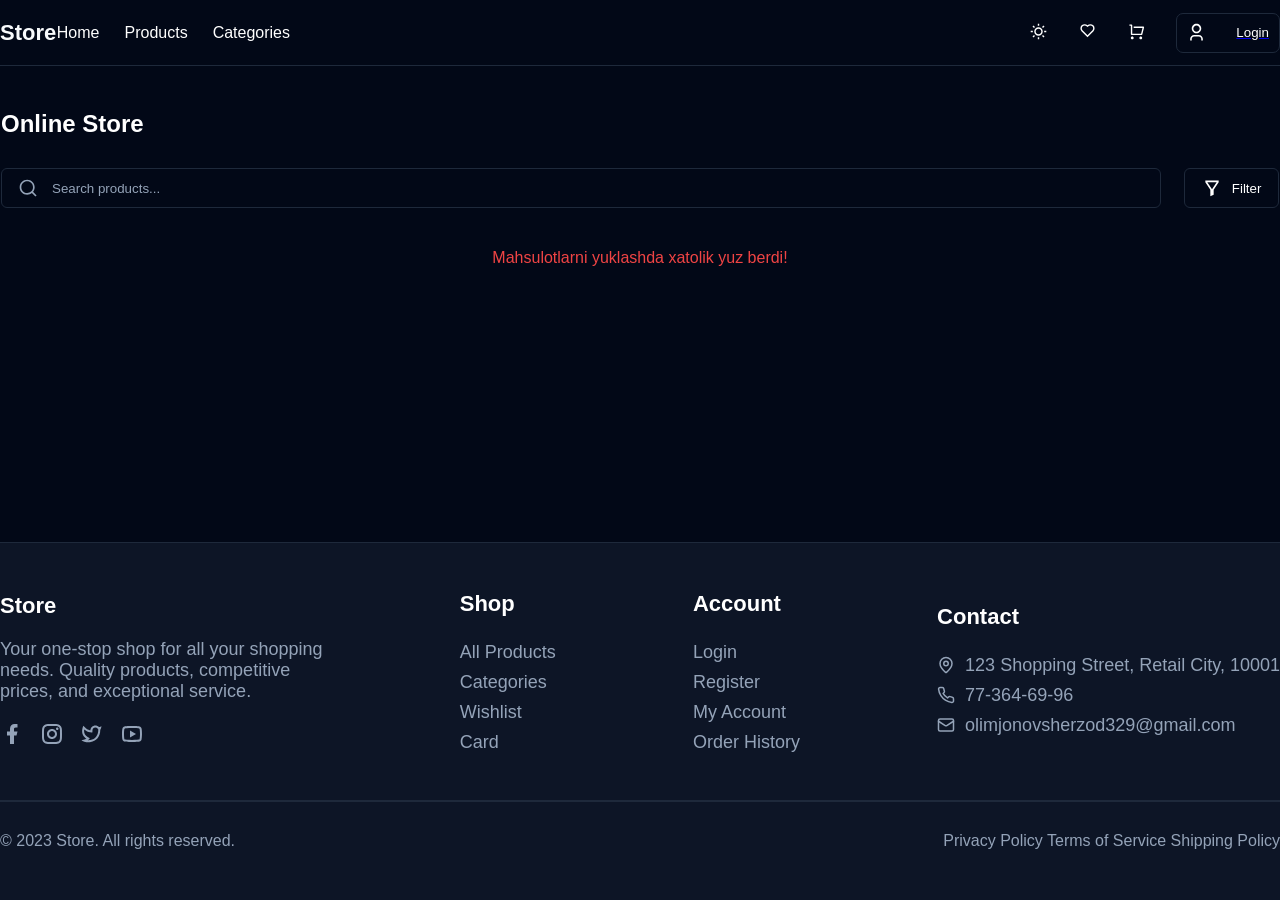
==== commit 32751e44: "change" ====
--- a/index.html
+++ b/index.html
@@ -22,7 +22,7 @@
             </div>
 
             <div class="right-nav">
-                <button class="sun-btn"><svg xmlns="http://www.w3.org/2000/svg" width="19" height="19"
+                <button class="sun-btn"><svg xmlns="http://www.w3.org/2000/svg" width="17" height="17   "
                         viewBox="0 0 24 24" fill="#fff">
                         <path
                             d="M12 18C8.68629 18 6 15.3137 6 12C6 8.68629 8.68629 6 12 6C15.3137 6 18 8.68629 18 12C18 15.3137 15.3137 18 12 18ZM12 16C14.2091 16 16 14.2091 16 12C16 9.79086 14.2091 8 12 8C9.79086 8 8 9.79086 8 12C8 14.2091 9.79086 16 12 16ZM11 1H13V4H11V1ZM11 20H13V23H11V20ZM3.51472 4.92893L4.92893 3.51472L7.05025 5.63604L5.63604 7.05025L3.51472 4.92893ZM16.9497 18.364L18.364 16.9497L20.4853 19.0711L19.0711 20.4853L16.9497 18.364ZM19.0711 3.51472L20.4853 4.92893L18.364 7.05025L16.9497 5.63604L19.0711 3.51472ZM5.63604 16.9497L7.05025 18.364L4.92893 20.4853L3.51472 19.0711L5.63604 16.9497ZM23 11V13H20V11H23ZM4 11V13H1V11H4Z">
@@ -33,7 +33,7 @@
                 <a href="./pages/likePage.html">
 
                     <button class="like-btn">
-                        <svg xmlns="http://www.w3.org/2000/svg" width="19" height="19" viewBox="0 0 24 24" fill="#fff">
+                        <svg  xmlns="http://www.w3.org/2000/svg" width="17"  viewBox="0 0 24 24" fill="#fff">
                             <path
                                 d="M12.001 4.52853C14.35 2.42 17.98 2.49 20.2426 4.75736C22.5053 7.02472 22.583 10.637 20.4786 12.993L11.9999 21.485L3.52138 12.993C1.41705 10.637 1.49571 7.01901 3.75736 4.75736C6.02157 2.49315 9.64519 2.41687 12.001 4.52853ZM18.827 6.1701C17.3279 4.66794 14.9076 4.60701 13.337 6.01687L12.0019 7.21524L10.6661 6.01781C9.09098 4.60597 6.67506 4.66808 5.17157 6.17157C3.68183 7.66131 3.60704 10.0473 4.97993 11.6232L11.9999 18.6543L19.0201 11.6232C20.3935 10.0467 20.319 7.66525 18.827 6.1701Z">
                             </path>
@@ -42,7 +42,7 @@
 
                 </a>
 
-                <button class="shopping-btn"><svg xmlns="http://www.w3.org/2000/svg" width="19" height="19"
+                <button class="shopping-btn"><svg xmlns="http://www.w3.org/2000/svg" width="17" 
                         viewBox="0 0 24 24" fill="#fff">
                         <path
                             d="M4.00488 16V4H2.00488V2H5.00488C5.55717 2 6.00488 2.44772 6.00488 3V15H18.4433L20.4433 7H8.00488V5H21.7241C22.2764 5 22.7241 5.44772 22.7241 6C22.7241 6.08176 22.7141 6.16322 22.6942 6.24254L20.1942 16.2425C20.083 16.6877 19.683 17 19.2241 17H5.00488C4.4526 17 4.00488 16.5523 4.00488 16ZM6.00488 23C4.90031 23 4.00488 22.1046 4.00488 21C4.00488 19.8954 4.90031 19 6.00488 19C7.10945 19 8.00488 19.8954 8.00488 21C8.00488 22.1046 7.10945 23 6.00488 23ZM18.0049 23C16.9003 23 16.0049 22.1046 16.0049 21C16.0049 19.8954 16.9003 19 18.0049 19C19.1095 19 20.0049 19.8954 20.0049 21C20.0049 22.1046 19.1095 23 18.0049 23Z">
--- a/css/style.css
+++ b/css/style.css
@@ -7,20 +7,23 @@
 
 body {
   background-color: #020817;
+  min-height: 100vh;
+  display: flex;
+  flex-direction: column;
 }
 body .container {
-  max-width: 1400px;
+  max-width: 1390px;
   width: 100%;
   margin: 0 auto;
 }
 body .navbar {
   width: 100%;
-  height: 70px;
+  height: 65px;
 }
 body .navbar .nav {
   position: fixed;
   width: 100%;
-  height: 70px;
+  height: 65px;
   display: flex;
   align-items: center;
   justify-content: space-between;
@@ -34,16 +37,18 @@
   justify-content: space-between;
 }
 body .navbar .nav .left-nav .nav-logo {
-  font-size: 27px;
   text-decoration: none;
-  color: #fff;
-  font-weight: 600;
+  color: #f8fafc;
+  font-size: 22px;
+  font-weight: 900;
 }
 body .navbar .nav .left-nav .nav-menu {
   display: flex;
   align-items: center;
   justify-content: space-between;
-  gap: 30px;
+  gap: 25px;
+  font-size: 14px;
+  margin-right: 30px;
 }
 body .navbar .nav .left-nav .nav-menu .nav-item {
   display: flex;
@@ -57,11 +62,11 @@
   font-size: 16px;
 }
 body .navbar .nav .right-nav {
-  width: 300px;
-  display: flex;
-  align-items: center;
-  justify-content: space-between;
-  gap: 40px;
+  width: 250px;
+  display: flex;
+  align-items: center;
+  justify-content: space-between;
+  gap: 30px;
 }
 body .navbar .nav .right-nav .sun-btn {
   background-color: #020817;
@@ -79,7 +84,6 @@
   cursor: pointer;
 }
 body .navbar .nav .right-nav .login-btn {
-  width: 100px;
   background-color: #020817;
   border: none;
   color: #fff;
@@ -89,6 +93,8 @@
   border: 1px solid #1E293B;
   height: 40px;
   border-radius: 7px;
+  gap: 30px;
+  padding: 10px;
   cursor: pointer;
 }
 body .chiziq {
@@ -98,6 +104,8 @@
   border: none;
   height: 1px;
   background-color: #1E293B;
+  margin-top: -5px;
+  z-index: 2;
 }
 body .hero-section {
   padding: 15px 1px;
@@ -291,6 +299,7 @@
   padding: 50px 0px;
   background-color: #0D1526;
   border-top: 1px solid #1E293B;
+  margin-top: auto;
 }
 body .footer .footer-card {
   display: flex;
